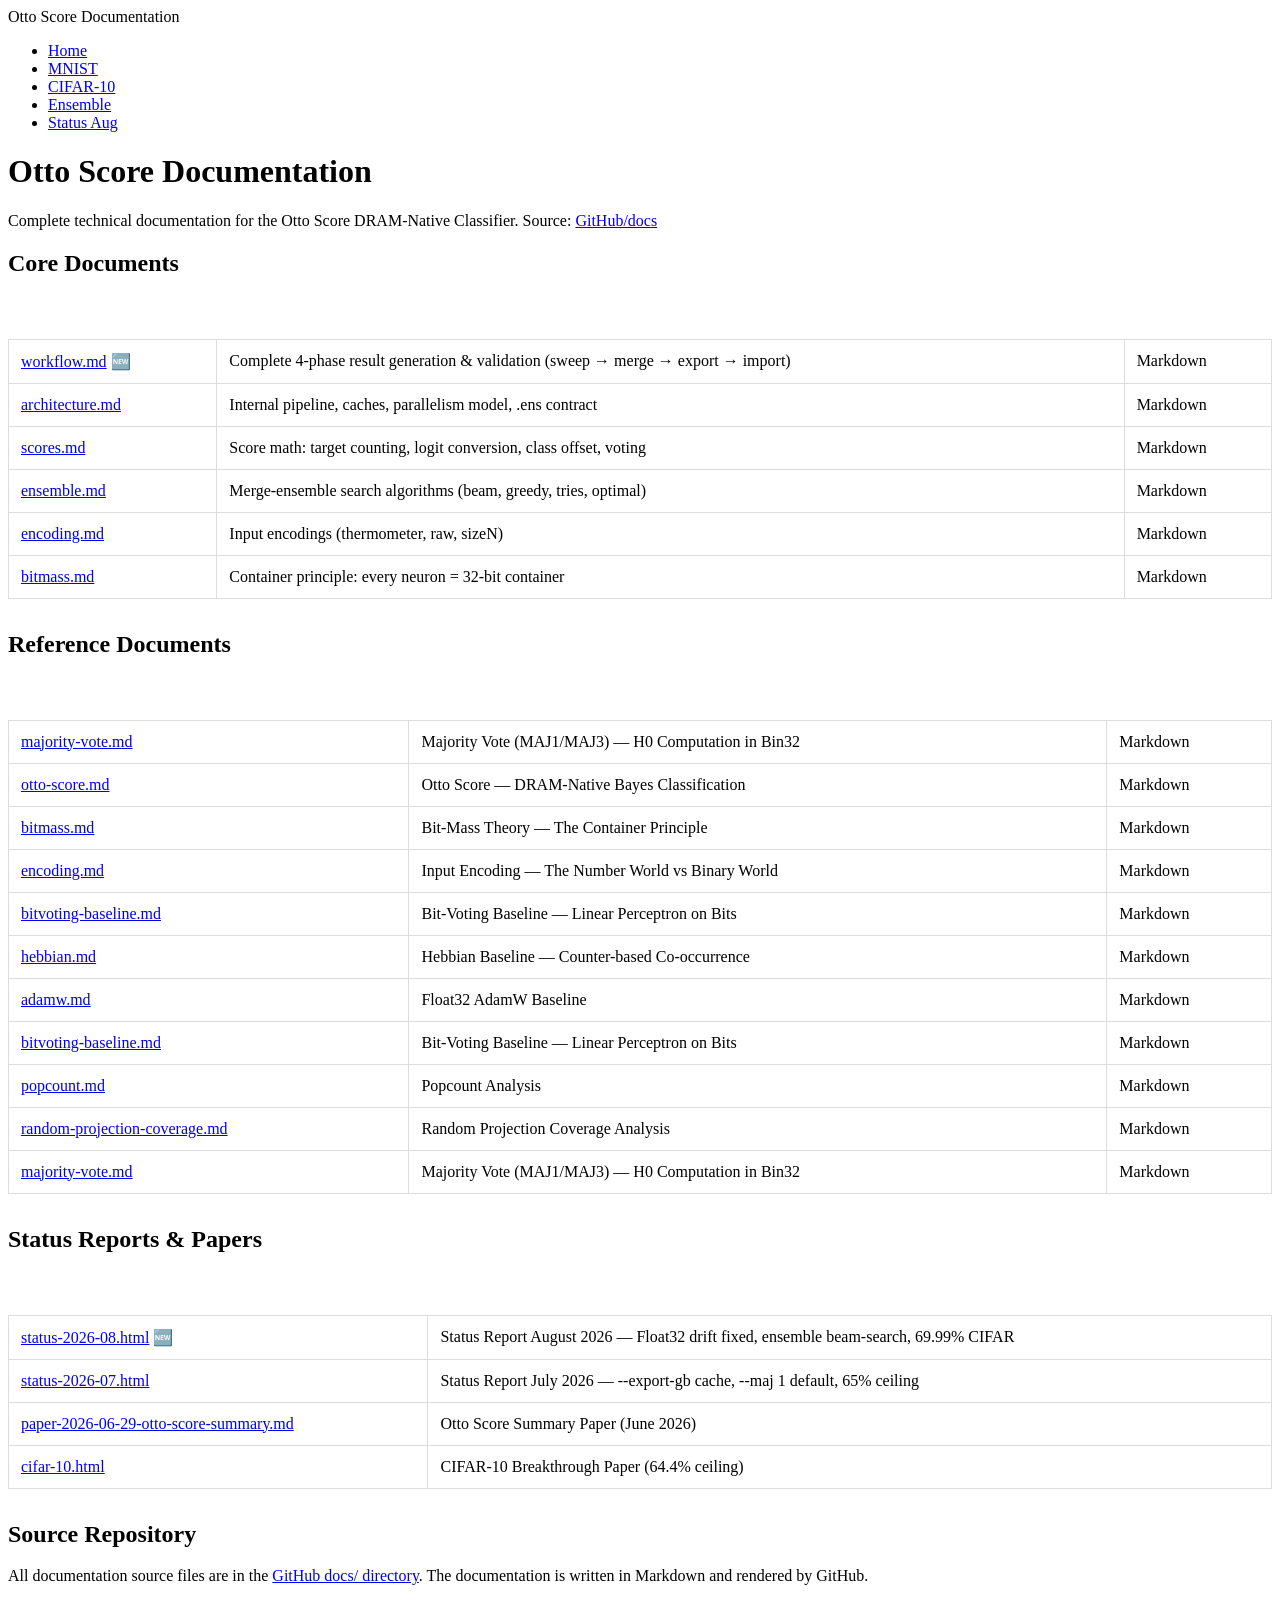
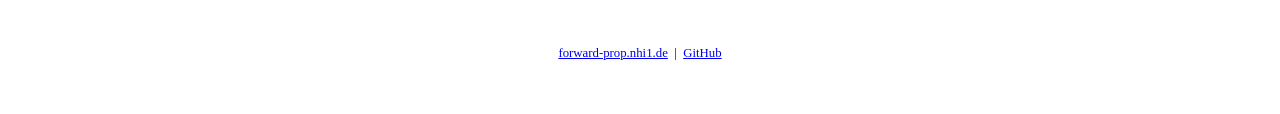
==== docs/index.html @ a97a6311 "Update baseline docs and web pages to reflect equal-H parity and new Fashion-MNIST record - docs/bit" ====
<!DOCTYPE html>
<html lang="en">
<head>
    <meta charset="UTF-8">
    <meta name="viewport" content="width=device-width, initial-scale=1.0">
    <title>Otto Score Documentation — DRAM-Native Bit-Logic Classifier</title>
    <meta name="description" content="Complete technical documentation for the Otto Score DRAM-native bit-logic classifier: workflow, architecture, scoring, encoding, bit-mass theory and baselines.">
    <meta name="author" content="Andreas Otto">
    <meta name="robots" content="index, follow">
    <meta name="googlebot" content="index, follow">
    <link rel="icon" type="image/svg+xml" href="../assets/favicon.svg">
    <link rel="stylesheet" href="../style.css">
    <link rel="canonical" href="https://forward-prop.nhi1.de/docs/">
    <meta property="og:title" content="Otto Score Documentation — DRAM-Native Bit-Logic Classifier">
    <meta property="og:description" content="Complete technical documentation for the Otto Score DRAM-native bit-logic classifier: workflow, architecture, scoring, encoding, bit-mass theory and baselines.">
    <meta property="og:type" content="website">
    <meta property="og:url" content="https://forward-prop.nhi1.de/docs/">
    <meta property="og:image" content="https://forward-prop.nhi1.de/assets/og-image.png">
    <meta property="og:site_name" content="Forward-Prop Research">
    <meta name="twitter:card" content="summary_large_image">
    <meta name="twitter:title" content="Otto Score Documentation — DRAM-Native Bit-Logic Classifier">
    <meta name="twitter:description" content="Complete technical documentation for the Otto Score DRAM-native bit-logic classifier: workflow, architecture, scoring, encoding and baselines.">
    <meta name="twitter:image" content="https://forward-prop.nhi1.de/assets/og-image.png">
    <script type="application/ld+json">
    {
      "@context": "https://schema.org",
      "@type": "CollectionPage",
      "name": "Otto Score Documentation",
      "description": "Complete technical documentation for the Otto Score DRAM-native bit-logic classifier: workflow, architecture, scoring, encoding, bit-mass theory and baselines.",
      "url": "https://forward-prop.nhi1.de/docs/",
      "author": { "@type": "Person", "name": "Andreas Otto" }
    }
    </script>
</head>
<body>
    <header>
        <div class="header-inner">
            <div class="header-brand">
                <span class="header-logo">Otto Score</span>
                <span class="header-subtitle">Documentation</span>
            </div>
            <nav>
                <ul>
                    <li><a href="../">Home</a></li>
                    <li><a href="../papers/mnist-number.html">MNIST</a></li>
                    <li><a href="../papers/cifar-10.html">CIFAR-10</a></li>
                    <li><a href="../papers/ensemble.html">Ensemble</a></li>
                    <li><a href="../papers/status-2026-08.html">Status Aug</a></li>
                </ul>
            </nav>
        </div>
    </header>

    <main class="container">
        <h1>Otto Score Documentation</h1>
        <p class="section-intro">Complete technical documentation for the Otto Score DRAM-Native Classifier. Source: <a href="https://github.com/aotto1968/forward-prop/tree/master/docs" target="_blank">GitHub/docs</a></p>

        <section>
            <h2>Core Documents</h2>
            <table style="width:100%; border-collapse:collapse; margin-top:1rem;">
                <thead>
                    <tr style="background:var(--navy); color:white;">
                        <th style="padding:0.75rem; text-align:left; border:1px solid var(--navy);">Document</th>
                        <th style="padding:0.75rem; text-align:left; border:1px solid var(--navy);">Description</th>
                        <th style="padding:0.75rem; text-align:left; border:1px solid var(--navy);">Format</th>
                    </tr>
                </thead>
                <tbody>
                    <tr>
                        <td style="padding:0.75rem; border:1px solid #ddd;"><a href="workflow.md" target="_blank">workflow.md</a> 🆕</td>
                        <td style="padding:0.75rem; border:1px solid #ddd;">Complete 4-phase result generation & validation (sweep → merge → export → import)</td>
                        <td style="padding:0.75rem; border:1px solid #ddd;">Markdown</td>
                    </tr>
                    <tr>
                        <td style="padding:0.75rem; border:1px solid #ddd;"><a href="architecture.md" target="_blank">architecture.md</a></td>
                        <td style="padding:0.75rem; border:1px solid #ddd;">Internal pipeline, caches, parallelism model, .ens contract</td>
                        <td style="padding:0.75rem; border:1px solid #ddd;">Markdown</td>
                    </tr>
                    <tr>
                        <td style="padding:0.75rem; border:1px solid #ddd;"><a href="scores.md" target="_blank">scores.md</a></td>
                        <td style="padding:0.75rem; border:1px solid #ddd;">Score math: target counting, logit conversion, class offset, voting</td>
                        <td style="padding:0.75rem; border:1px solid #ddd;">Markdown</td>
                    </tr>
                    <tr>
                        <td style="padding:0.75rem; border:1px solid #ddd;"><a href="ensemble.md" target="_blank">ensemble.md</a></td>
                        <td style="padding:0.75rem; border:1px solid #ddd;">Merge-ensemble search algorithms (beam, greedy, tries, optimal)</td>
                        <td style="padding:0.75rem; border:1px solid #ddd;">Markdown</td>
                    </tr>
                    <tr>
                        <td style="padding:0.75rem; border:1px solid #ddd;"><a href="encoding.md" target="_blank">encoding.md</a></td>
                        <td style="padding:0.75rem; border:1px solid #ddd;">Input encodings (thermometer, raw, sizeN)</td>
                        <td style="padding:0.75rem; border:1px solid #ddd;">Markdown</td>
                    </tr>
                    <tr>
                        <td style="padding:0.75rem; border:1px solid #ddd;"><a href="bitmass.md" target="_blank">bitmass.md</a></td>
                        <td style="padding:0.75rem; border:1px solid #ddd;">Container principle: every neuron = 32-bit container</td>
                        <td style="padding:0.75rem; border:1px solid #ddd;">Markdown</td>
                    </tr>
                </tbody>
            </table>
        </section>

        <section style="margin-top:2rem;">
            <h2>Reference Documents</h2>
            <table style="width:100%; border-collapse:collapse; margin-top:1rem;">
                <thead>
                    <tr style="background:var(--navy); color:white;">
                        <th style="padding:0.75rem; text-align:left; border:1px solid var(--navy);">Document</th>
                        <th style="padding:0.75rem; text-align:left; border:1px solid var(--navy);">Description</th>
                        <th style="padding:0.75rem; text-align:left; border:1px solid var(--navy);">Format</th>
                    </tr>
                </thead>
                <tbody>
                    <tr>
                        <td style="padding:0.75rem; border:1px solid #ddd;"><a href="majority-vote.md" target="_blank">majority-vote.md</a></td>
                        <td style="padding:0.75rem; border:1px solid #ddd;">Majority Vote (MAJ1/MAJ3) — H0 Computation in Bin32</td>
                        <td style="padding:0.75rem; border:1px solid #ddd;">Markdown</td>
                    </tr>
                    <tr>
                        <td style="padding:0.75rem; border:1px solid #ddd;"><a href="ottoscore.md" target="_blank">otto-score.md</a></td>
                        <td style="padding:0.75rem; border:1px solid #ddd;">Otto Score — DRAM-Native Bayes Classification</td>
                        <td style="padding:0.75rem; border:1px solid #ddd;">Markdown</td>
                    </tr>
                    <tr>
                        <td style="padding:0.75rem; border:1px solid #ddd;"><a href="bitmass.md" target="_blank">bitmass.md</a></td>
                        <td style="padding:0.75rem; border:1px solid #ddd;">Bit-Mass Theory — The Container Principle</td>
                        <td style="padding:0.75rem; border:1px solid #ddd;">Markdown</td>
                    </tr>
                    <tr>
                        <td style="padding:0.75rem; border:1px solid #ddd;"><a href="encoding.md" target="_blank">encoding.md</a></td>
                        <td style="padding:0.75rem; border:1px solid #ddd;">Input Encoding — The Number World vs Binary World</td>
                        <td style="padding:0.75rem; border:1px solid #ddd;">Markdown</td>
                    </tr>
                    <tr>
                        <td style="padding:0.75rem; border:1px solid #ddd;"><a href="bitvoting-baseline.md" target="_blank">bitvoting-baseline.md</a></td>
                        <td style="padding:0.75rem; border:1px solid #ddd;">Bit-Voting Baseline — Linear Perceptron on Bits</td>
                        <td style="padding:0.75rem; border:1px solid #ddd;">Markdown</td>
                    </tr>
                    <tr>
                        <td style="padding:0.75rem; border:1px solid #ddd;"><a href="hebbian.md" target="_blank">hebbian.md</a></td>
                        <td style="padding:0.75rem; border:1px solid #ddd;">Hebbian Baseline — Counter-based Co-occurrence</td>
                        <td style="padding:0.75rem; border:1px solid #ddd;">Markdown</td>
                    </tr>
                    <tr>
                        <td style="padding:0.75rem; border:1px solid #ddd;"><a href="adamw.md" target="_blank">adamw.md</a></td>
                        <td style="padding:0.75rem; border:1px solid #ddd;">Float32 AdamW Baseline</td>
                        <td style="padding:0.75rem; border:1px solid #ddd;">Markdown</td>
                    </tr>
                    <tr>
                        <td style="padding:0.75rem; border:1px solid #ddd;"><a href="bitvoting-baseline.md" target="_blank">bitvoting-baseline.md</a></td>
                        <td style="padding:0.75rem; border:1px solid #ddd;">Bit-Voting Baseline — Linear Perceptron on Bits</td>
                        <td style="padding:0.75rem; border:1px solid #ddd;">Markdown</td>
                    </tr>
                    <tr>
                        <td style="padding:0.75rem; border:1px solid #ddd;"><a href="popcount.md" target="_blank">popcount.md</a></td>
                        <td style="padding:0.75rem; border:1px solid #ddd;">Popcount Analysis</td>
                        <td style="padding:0.75rem; border:1px solid #ddd;">Markdown</td>
                    </tr>
                    <tr>
                        <td style="padding:0.75rem; border:1px solid #ddd;"><a href="random-projection-coverage.md" target="_blank">random-projection-coverage.md</a></td>
                        <td style="padding:0.75rem; border:1px solid #ddd;">Random Projection Coverage Analysis</td>
                        <td style="padding:0.75rem; border:1px solid #ddd;">Markdown</td>
                    </tr>
                    <tr>
                        <td style="padding:0.75rem; border:1px solid #ddd;"><a href="majority-vote.md" target="_blank">majority-vote.md</a></td>
                        <td style="padding:0.75rem; border:1px solid #ddd;">Majority Vote (MAJ1/MAJ3) — H0 Computation in Bin32</td>
                        <td style="padding:0.75rem; border:1px solid #ddd;">Markdown</td>
                    </tr>
                </tbody>
            </table>
        </section>

        <section style="margin-top:2rem;">
            <h2>Status Reports & Papers</h2>
            <table style="width:100%; border-collapse:collapse; margin-top:1rem;">
                <thead>
                    <tr style="background:var(--navy); color:white;">
                        <th style="padding:0.75rem; text-align:left; border:1px solid var(--navy);">Document</th>
                        <th style="padding:0.75rem; text-align:left; border:1px solid var(--navy);">Description</th>
                    </tr>
                </thead>
                <tbody>
                    <tr>
                        <td style="padding:0.75rem; border:1px solid #ddd;"><a href="status-2026-08.html" target="_blank">status-2026-08.html</a> 🆕</td>
                        <td style="padding:0.75rem; border:1px solid #ddd;">Status Report August 2026 — Float32 drift fixed, ensemble beam-search, 69.99% CIFAR</td>
                    </tr>
                    <tr>
                        <td style="padding:0.75rem; border:1px solid #ddd;"><a href="status-2026-07.html" target="_blank">status-2026-07.html</a></td>
                        <td style="padding:0.75rem; border:1px solid #ddd;">Status Report July 2026 — --export-gb cache, --maj 1 default, 65% ceiling</td>
                    </tr>
                    <tr>
                        <td style="padding:0.75rem; border:1px solid #ddd;"><a href="paper-2026-06-29-otto-score-summary.md" target="_blank">paper-2026-06-29-otto-score-summary.md</a></td>
                        <td style="padding:0.75rem; border:1px solid #ddd;">Otto Score Summary Paper (June 2026)</td>
                    </tr>
                    <tr>
                        <td style="padding:0.75rem; border:1px solid #ddd;"><a href="cifar-10.html" target="_blank">cifar-10.html</a></td>
                        <td style="padding:0.75rem; border:1px solid #ddd;">CIFAR-10 Breakthrough Paper (64.4% ceiling)</td>
                    </tr>
                </tbody>
            </table>
        </section>

        <section style="margin-top:2rem;">
            <h2>Source Repository</h2>
            <p>All documentation source files are in the <a href="https://github.com/aotto1968/forward-prop/tree/master/docs" target="_blank">GitHub docs/ directory</a>. The documentation is written in Markdown and rendered by GitHub.</p>
        </section>
    </main>

    <footer>
        <div class="container" style="text-align:center; padding:2rem 0; font-size:0.8rem; color:var(--mid-gray);">
            <p><a href="https://forward-prop.nhi1.de/">forward-prop.nhi1.de</a> &nbsp;|&nbsp; <a href="https://github.com/aotto1968/forward-prop" target="_blank">GitHub</a></p>
        </div>
    </footer>
</body>
</html>
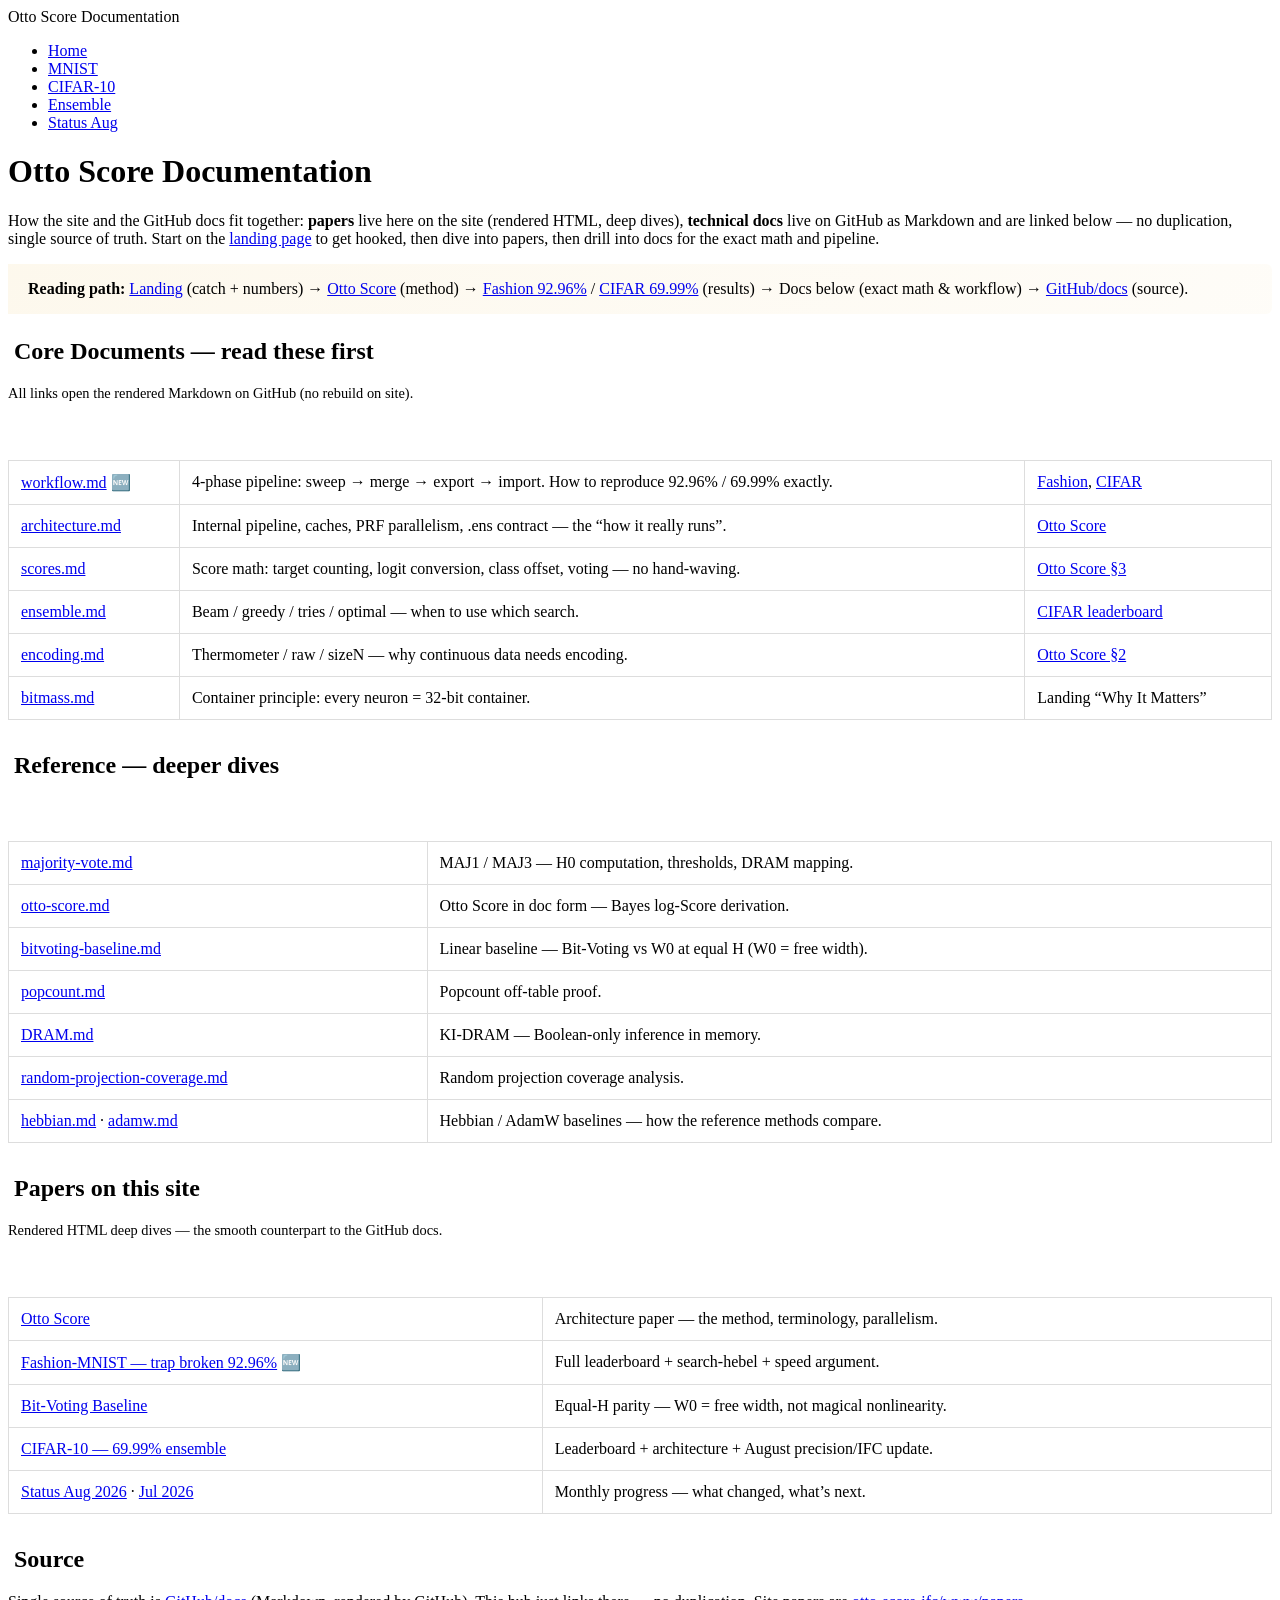
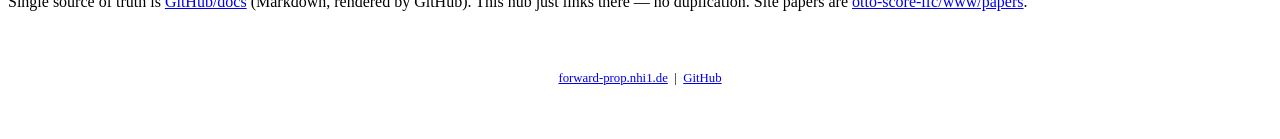
==== commit 7c057cc2: "Update docs, code, and site for Fashion 92.96% and CIFAR 69.99% - Makefile: add rm -fr ./data/preppe" ====
--- a/docs/index.html
+++ b/docs/index.html
@@ -53,156 +53,137 @@
 
     <main class="container">
         <h1>Otto Score Documentation</h1>
-        <p class="section-intro">Complete technical documentation for the Otto Score DRAM-Native Classifier. Source: <a href="https://github.com/aotto1968/forward-prop/tree/master/docs" target="_blank">GitHub/docs</a></p>
+        <p class="section-intro">How the site and the GitHub docs fit together: <strong>papers</strong> live here on the site (rendered HTML, deep dives), <strong>technical docs</strong> live on GitHub as Markdown and are linked below — no duplication, single source of truth. Start on the <a href="../">landing page</a> to get hooked, then dive into papers, then drill into docs for the exact math and pipeline.</p>
+        <div style="background:linear-gradient(135deg, rgba(230,168,23,0.08), rgba(230,168,23,0.03)); border-left:4px solid var(--amber); padding:1rem 1.25rem; border-radius:0 6px 6px 0; margin:1rem 0 1.5rem;">
+            <strong>Reading path:</strong> <a href="../">Landing</a> (catch + numbers) → <a href="../papers/otto-score.html">Otto Score</a> (method) → <a href="../papers/mnist-fashion.html">Fashion 92.96%</a> / <a href="../papers/cifar-10.html">CIFAR 69.99%</a> (results) → Docs below (exact math & workflow) → <a href="https://github.com/aotto1968/forward-prop/tree/master/docs" target="_blank" rel="noopener">GitHub/docs</a> (source).
+        </div>
 
         <section>
-            <h2>Core Documents</h2>
+            <h2><span class="accent-bar">&#8203;</span> Core Documents — read these first</h2>
+            <p style="color:var(--mid-gray); font-size:0.9rem; margin-bottom:1rem;">All links open the rendered Markdown on GitHub (no rebuild on site).</p>
             <table style="width:100%; border-collapse:collapse; margin-top:1rem;">
                 <thead>
                     <tr style="background:var(--navy); color:white;">
                         <th style="padding:0.75rem; text-align:left; border:1px solid var(--navy);">Document</th>
-                        <th style="padding:0.75rem; text-align:left; border:1px solid var(--navy);">Description</th>
-                        <th style="padding:0.75rem; text-align:left; border:1px solid var(--navy);">Format</th>
+                        <th style="padding:0.75rem; text-align:left; border:1px solid var(--navy);">What you get</th>
+                        <th style="padding:0.75rem; text-align:left; border:1px solid var(--navy);">Pairs with</th>
                     </tr>
                 </thead>
                 <tbody>
                     <tr>
-                        <td style="padding:0.75rem; border:1px solid #ddd;"><a href="workflow.md" target="_blank">workflow.md</a> 🆕</td>
-                        <td style="padding:0.75rem; border:1px solid #ddd;">Complete 4-phase result generation & validation (sweep → merge → export → import)</td>
-                        <td style="padding:0.75rem; border:1px solid #ddd;">Markdown</td>
+                        <td style="padding:0.75rem; border:1px solid #ddd;"><a href="https://github.com/aotto1968/forward-prop/blob/master/docs/workflow.md" target="_blank" rel="noopener">workflow.md</a> 🆕</td>
+                        <td style="padding:0.75rem; border:1px solid #ddd;">4-phase pipeline: sweep → merge → export → import. How to reproduce 92.96% / 69.99% exactly.</td>
+                        <td style="padding:0.75rem; border:1px solid #ddd;"><a href="../papers/mnist-fashion.html">Fashion</a>, <a href="../papers/cifar-10.html">CIFAR</a></td>
                     </tr>
                     <tr>
-                        <td style="padding:0.75rem; border:1px solid #ddd;"><a href="architecture.md" target="_blank">architecture.md</a></td>
-                        <td style="padding:0.75rem; border:1px solid #ddd;">Internal pipeline, caches, parallelism model, .ens contract</td>
-                        <td style="padding:0.75rem; border:1px solid #ddd;">Markdown</td>
+                        <td style="padding:0.75rem; border:1px solid #ddd;"><a href="https://github.com/aotto1968/forward-prop/blob/master/docs/architecture.md" target="_blank" rel="noopener">architecture.md</a></td>
+                        <td style="padding:0.75rem; border:1px solid #ddd;">Internal pipeline, caches, PRF parallelism, .ens contract — the “how it really runs”.</td>
+                        <td style="padding:0.75rem; border:1px solid #ddd;"><a href="../papers/otto-score.html">Otto Score</a></td>
                     </tr>
                     <tr>
-                        <td style="padding:0.75rem; border:1px solid #ddd;"><a href="scores.md" target="_blank">scores.md</a></td>
-                        <td style="padding:0.75rem; border:1px solid #ddd;">Score math: target counting, logit conversion, class offset, voting</td>
-                        <td style="padding:0.75rem; border:1px solid #ddd;">Markdown</td>
+                        <td style="padding:0.75rem; border:1px solid #ddd;"><a href="https://github.com/aotto1968/forward-prop/blob/master/docs/scores.md" target="_blank" rel="noopener">scores.md</a></td>
+                        <td style="padding:0.75rem; border:1px solid #ddd;">Score math: target counting, logit conversion, class offset, voting — no hand-waving.</td>
+                        <td style="padding:0.75rem; border:1px solid #ddd;"><a href="../papers/otto-score.html">Otto Score §3</a></td>
                     </tr>
                     <tr>
-                        <td style="padding:0.75rem; border:1px solid #ddd;"><a href="ensemble.md" target="_blank">ensemble.md</a></td>
-                        <td style="padding:0.75rem; border:1px solid #ddd;">Merge-ensemble search algorithms (beam, greedy, tries, optimal)</td>
-                        <td style="padding:0.75rem; border:1px solid #ddd;">Markdown</td>
+                        <td style="padding:0.75rem; border:1px solid #ddd;"><a href="https://github.com/aotto1968/forward-prop/blob/master/docs/ensemble.md" target="_blank" rel="noopener">ensemble.md</a></td>
+                        <td style="padding:0.75rem; border:1px solid #ddd;">Beam / greedy / tries / optimal — when to use which search.</td>
+                        <td style="padding:0.75rem; border:1px solid #ddd;"><a href="../papers/cifar-10.html#leaderboard">CIFAR leaderboard</a></td>
                     </tr>
                     <tr>
-                        <td style="padding:0.75rem; border:1px solid #ddd;"><a href="encoding.md" target="_blank">encoding.md</a></td>
-                        <td style="padding:0.75rem; border:1px solid #ddd;">Input encodings (thermometer, raw, sizeN)</td>
-                        <td style="padding:0.75rem; border:1px solid #ddd;">Markdown</td>
+                        <td style="padding:0.75rem; border:1px solid #ddd;"><a href="https://github.com/aotto1968/forward-prop/blob/master/docs/encoding.md" target="_blank" rel="noopener">encoding.md</a></td>
+                        <td style="padding:0.75rem; border:1px solid #ddd;">Thermometer / raw / sizeN — why continuous data needs encoding.</td>
+                        <td style="padding:0.75rem; border:1px solid #ddd;"><a href="../papers/otto-score.html">Otto Score §2</a></td>
                     </tr>
                     <tr>
-                        <td style="padding:0.75rem; border:1px solid #ddd;"><a href="bitmass.md" target="_blank">bitmass.md</a></td>
-                        <td style="padding:0.75rem; border:1px solid #ddd;">Container principle: every neuron = 32-bit container</td>
-                        <td style="padding:0.75rem; border:1px solid #ddd;">Markdown</td>
+                        <td style="padding:0.75rem; border:1px solid #ddd;"><a href="https://github.com/aotto1968/forward-prop/blob/master/docs/bitmass.md" target="_blank" rel="noopener">bitmass.md</a></td>
+                        <td style="padding:0.75rem; border:1px solid #ddd;">Container principle: every neuron = 32-bit container.</td>
+                        <td style="padding:0.75rem; border:1px solid #ddd;">Landing “Why It Matters”</td>
                     </tr>
                 </tbody>
             </table>
         </section>
 
         <section style="margin-top:2rem;">
-            <h2>Reference Documents</h2>
+            <h2><span class="accent-bar">&#8203;</span> Reference — deeper dives</h2>
             <table style="width:100%; border-collapse:collapse; margin-top:1rem;">
                 <thead>
                     <tr style="background:var(--navy); color:white;">
                         <th style="padding:0.75rem; text-align:left; border:1px solid var(--navy);">Document</th>
-                        <th style="padding:0.75rem; text-align:left; border:1px solid var(--navy);">Description</th>
-                        <th style="padding:0.75rem; text-align:left; border:1px solid var(--navy);">Format</th>
+                        <th style="padding:0.75rem; text-align:left; border:1px solid var(--navy);">What you get</th>
                     </tr>
                 </thead>
                 <tbody>
                     <tr>
-                        <td style="padding:0.75rem; border:1px solid #ddd;"><a href="majority-vote.md" target="_blank">majority-vote.md</a></td>
-                        <td style="padding:0.75rem; border:1px solid #ddd;">Majority Vote (MAJ1/MAJ3) — H0 Computation in Bin32</td>
-                        <td style="padding:0.75rem; border:1px solid #ddd;">Markdown</td>
+                        <td style="padding:0.75rem; border:1px solid #ddd;"><a href="https://github.com/aotto1968/forward-prop/blob/master/docs/majority-vote.md" target="_blank" rel="noopener">majority-vote.md</a></td>
+                        <td style="padding:0.75rem; border:1px solid #ddd;">MAJ1 / MAJ3 — H0 computation, thresholds, DRAM mapping.</td>
                     </tr>
                     <tr>
-                        <td style="padding:0.75rem; border:1px solid #ddd;"><a href="ottoscore.md" target="_blank">otto-score.md</a></td>
-                        <td style="padding:0.75rem; border:1px solid #ddd;">Otto Score — DRAM-Native Bayes Classification</td>
-                        <td style="padding:0.75rem; border:1px solid #ddd;">Markdown</td>
+                        <td style="padding:0.75rem; border:1px solid #ddd;"><a href="https://github.com/aotto1968/forward-prop/blob/master/docs/otto-score.md" target="_blank" rel="noopener">otto-score.md</a></td>
+                        <td style="padding:0.75rem; border:1px solid #ddd;">Otto Score in doc form — Bayes log-Score derivation.</td>
                     </tr>
                     <tr>
-                        <td style="padding:0.75rem; border:1px solid #ddd;"><a href="bitmass.md" target="_blank">bitmass.md</a></td>
-                        <td style="padding:0.75rem; border:1px solid #ddd;">Bit-Mass Theory — The Container Principle</td>
-                        <td style="padding:0.75rem; border:1px solid #ddd;">Markdown</td>
+                        <td style="padding:0.75rem; border:1px solid #ddd;"><a href="https://github.com/aotto1968/forward-prop/blob/master/docs/bitvoting-baseline.md" target="_blank" rel="noopener">bitvoting-baseline.md</a></td>
+                        <td style="padding:0.75rem; border:1px solid #ddd;">Linear baseline — Bit-Voting vs W0 at equal H (W0 = free width).</td>
                     </tr>
                     <tr>
-                        <td style="padding:0.75rem; border:1px solid #ddd;"><a href="encoding.md" target="_blank">encoding.md</a></td>
-                        <td style="padding:0.75rem; border:1px solid #ddd;">Input Encoding — The Number World vs Binary World</td>
-                        <td style="padding:0.75rem; border:1px solid #ddd;">Markdown</td>
+                        <td style="padding:0.75rem; border:1px solid #ddd;"><a href="https://github.com/aotto1968/forward-prop/blob/master/docs/popcount.md" target="_blank" rel="noopener">popcount.md</a></td>
+                        <td style="padding:0.75rem; border:1px solid #ddd;">Popcount off-table proof.</td>
                     </tr>
                     <tr>
-                        <td style="padding:0.75rem; border:1px solid #ddd;"><a href="bitvoting-baseline.md" target="_blank">bitvoting-baseline.md</a></td>
-                        <td style="padding:0.75rem; border:1px solid #ddd;">Bit-Voting Baseline — Linear Perceptron on Bits</td>
-                        <td style="padding:0.75rem; border:1px solid #ddd;">Markdown</td>
+                        <td style="padding:0.75rem; border:1px solid #ddd;"><a href="https://github.com/aotto1968/forward-prop/blob/master/docs/DRAM.md" target="_blank" rel="noopener">DRAM.md</a></td>
+                        <td style="padding:0.75rem; border:1px solid #ddd;">KI-DRAM — Boolean-only inference in memory.</td>
                     </tr>
                     <tr>
-                        <td style="padding:0.75rem; border:1px solid #ddd;"><a href="hebbian.md" target="_blank">hebbian.md</a></td>
-                        <td style="padding:0.75rem; border:1px solid #ddd;">Hebbian Baseline — Counter-based Co-occurrence</td>
-                        <td style="padding:0.75rem; border:1px solid #ddd;">Markdown</td>
+                        <td style="padding:0.75rem; border:1px solid #ddd;"><a href="https://github.com/aotto1968/forward-prop/blob/master/docs/random-projection-coverage.md" target="_blank" rel="noopener">random-projection-coverage.md</a></td>
+                        <td style="padding:0.75rem; border:1px solid #ddd;">Random projection coverage analysis.</td>
                     </tr>
                     <tr>
-                        <td style="padding:0.75rem; border:1px solid #ddd;"><a href="adamw.md" target="_blank">adamw.md</a></td>
-                        <td style="padding:0.75rem; border:1px solid #ddd;">Float32 AdamW Baseline</td>
-                        <td style="padding:0.75rem; border:1px solid #ddd;">Markdown</td>
-                    </tr>
-                    <tr>
-                        <td style="padding:0.75rem; border:1px solid #ddd;"><a href="bitvoting-baseline.md" target="_blank">bitvoting-baseline.md</a></td>
-                        <td style="padding:0.75rem; border:1px solid #ddd;">Bit-Voting Baseline — Linear Perceptron on Bits</td>
-                        <td style="padding:0.75rem; border:1px solid #ddd;">Markdown</td>
-                    </tr>
-                    <tr>
-                        <td style="padding:0.75rem; border:1px solid #ddd;"><a href="popcount.md" target="_blank">popcount.md</a></td>
-                        <td style="padding:0.75rem; border:1px solid #ddd;">Popcount Analysis</td>
-                        <td style="padding:0.75rem; border:1px solid #ddd;">Markdown</td>
-                    </tr>
-                    <tr>
-                        <td style="padding:0.75rem; border:1px solid #ddd;"><a href="random-projection-coverage.md" target="_blank">random-projection-coverage.md</a></td>
-                        <td style="padding:0.75rem; border:1px solid #ddd;">Random Projection Coverage Analysis</td>
-                        <td style="padding:0.75rem; border:1px solid #ddd;">Markdown</td>
-                    </tr>
-                    <tr>
-                        <td style="padding:0.75rem; border:1px solid #ddd;"><a href="majority-vote.md" target="_blank">majority-vote.md</a></td>
-                        <td style="padding:0.75rem; border:1px solid #ddd;">Majority Vote (MAJ1/MAJ3) — H0 Computation in Bin32</td>
-                        <td style="padding:0.75rem; border:1px solid #ddd;">Markdown</td>
+                        <td style="padding:0.75rem; border:1px solid #ddd;"><a href="https://github.com/aotto1968/forward-prop/blob/master/docs/hebbian.md" target="_blank" rel="noopener">hebbian.md</a> · <a href="https://github.com/aotto1968/forward-prop/blob/master/docs/adamw.md" target="_blank" rel="noopener">adamw.md</a></td>
+                        <td style="padding:0.75rem; border:1px solid #ddd;">Hebbian / AdamW baselines — how the reference methods compare.</td>
                     </tr>
                 </tbody>
             </table>
         </section>
 
         <section style="margin-top:2rem;">
-            <h2>Status Reports & Papers</h2>
+            <h2><span class="accent-bar">&#8203;</span> Papers on this site</h2>
+            <p style="color:var(--mid-gray); font-size:0.9rem; margin-bottom:1rem;">Rendered HTML deep dives — the smooth counterpart to the GitHub docs.</p>
             <table style="width:100%; border-collapse:collapse; margin-top:1rem;">
                 <thead>
                     <tr style="background:var(--navy); color:white;">
-                        <th style="padding:0.75rem; text-align:left; border:1px solid var(--navy);">Document</th>
-                        <th style="padding:0.75rem; text-align:left; border:1px solid var(--navy);">Description</th>
+                        <th style="padding:0.75rem; text-align:left; border:1px solid var(--navy);">Paper</th>
+                        <th style="padding:0.75rem; text-align:left; border:1px solid var(--navy);">Focus</th>
                     </tr>
                 </thead>
                 <tbody>
                     <tr>
-                        <td style="padding:0.75rem; border:1px solid #ddd;"><a href="status-2026-08.html" target="_blank">status-2026-08.html</a> 🆕</td>
-                        <td style="padding:0.75rem; border:1px solid #ddd;">Status Report August 2026 — Float32 drift fixed, ensemble beam-search, 69.99% CIFAR</td>
+                        <td style="padding:0.75rem; border:1px solid #ddd;"><a href="../papers/otto-score.html">Otto Score</a></td>
+                        <td style="padding:0.75rem; border:1px solid #ddd;">Architecture paper — the method, terminology, parallelism.</td>
                     </tr>
                     <tr>
-                        <td style="padding:0.75rem; border:1px solid #ddd;"><a href="status-2026-07.html" target="_blank">status-2026-07.html</a></td>
-                        <td style="padding:0.75rem; border:1px solid #ddd;">Status Report July 2026 — --export-gb cache, --maj 1 default, 65% ceiling</td>
+                        <td style="padding:0.75rem; border:1px solid #ddd;"><a href="../papers/mnist-fashion.html">Fashion-MNIST — trap broken 92.96%</a> 🆕</td>
+                        <td style="padding:0.75rem; border:1px solid #ddd;">Full leaderboard + search-hebel + speed argument.</td>
                     </tr>
                     <tr>
-                        <td style="padding:0.75rem; border:1px solid #ddd;"><a href="paper-2026-06-29-otto-score-summary.md" target="_blank">paper-2026-06-29-otto-score-summary.md</a></td>
-                        <td style="padding:0.75rem; border:1px solid #ddd;">Otto Score Summary Paper (June 2026)</td>
+                        <td style="padding:0.75rem; border:1px solid #ddd;"><a href="../papers/bitvoting-baseline.html">Bit-Voting Baseline</a></td>
+                        <td style="padding:0.75rem; border:1px solid #ddd;">Equal-H parity — W0 = free width, not magical nonlinearity.</td>
                     </tr>
                     <tr>
-                        <td style="padding:0.75rem; border:1px solid #ddd;"><a href="cifar-10.html" target="_blank">cifar-10.html</a></td>
-                        <td style="padding:0.75rem; border:1px solid #ddd;">CIFAR-10 Breakthrough Paper (64.4% ceiling)</td>
+                        <td style="padding:0.75rem; border:1px solid #ddd;"><a href="../papers/cifar-10.html">CIFAR-10 — 69.99% ensemble</a></td>
+                        <td style="padding:0.75rem; border:1px solid #ddd;">Leaderboard + architecture + August precision/IFC update.</td>
+                    </tr>
+                    <tr>
+                        <td style="padding:0.75rem; border:1px solid #ddd;"><a href="../papers/status-2026-08.html">Status Aug 2026</a> · <a href="../papers/status-2026-07.html">Jul 2026</a></td>
+                        <td style="padding:0.75rem; border:1px solid #ddd;">Monthly progress — what changed, what’s next.</td>
                     </tr>
                 </tbody>
             </table>
         </section>
 
         <section style="margin-top:2rem;">
-            <h2>Source Repository</h2>
-            <p>All documentation source files are in the <a href="https://github.com/aotto1968/forward-prop/tree/master/docs" target="_blank">GitHub docs/ directory</a>. The documentation is written in Markdown and rendered by GitHub.</p>
+            <h2><span class="accent-bar">&#8203;</span> Source</h2>
+            <p>Single source of truth is <a href="https://github.com/aotto1968/forward-prop/tree/master/docs" target="_blank" rel="noopener">GitHub/docs</a> (Markdown, rendered by GitHub). This hub just links there — no duplication. Site papers are <a href="https://github.com/aotto1968/forward-prop/tree/master/otto-score-ifc/www/papers" target="_blank" rel="noopener">otto-score-ifc/www/papers</a>.</p>
         </section>
     </main>
 
